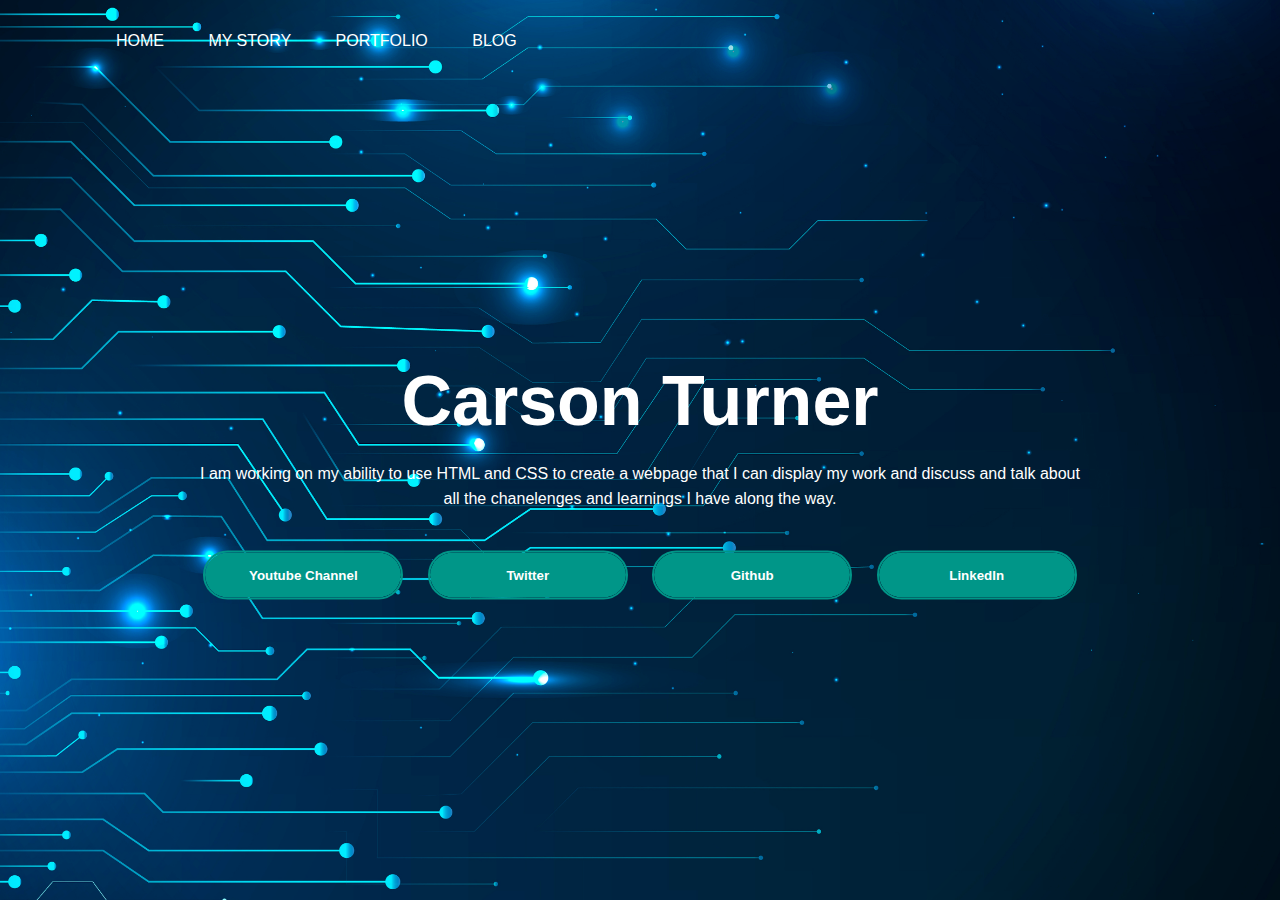
==== CarsonTurnerWebsite/index.html @ cd8d00f9 "Updated" ====
<html>
<head>
    <title>Carson Turner Portfolio Website</title>
    <link rel="stylesheet" href="style.css">
</head>
<body>
    <div class="banner">
        <div class="navbar"
            <img src="logo.jpg" class="logo">
            <ul>
                <li><a href="#">Home</a></li>
                <li><a href="#">My Story</a></li>
                <li><a href="#">Portfolio</a></li>
                <li><a href="#">Blog</a></li>
            </ul>
        </div>

        <div class="content">
            <h1>Carson Turner</h1>
            <p>I am working on my ability to use HTML and CSS to create a webpage that
                I can display my work and discuss and talk about<br> all the chanelenges and 
                learnings I have along the way.</p>
            <div>
                <button type="button"><span></span>Youtube Channel</button>
                <button type="button"><span></span>Twitter</button>
                <button type="button"><span></span>Github</button>
                <button type="button"><span></span>LinkedIn</button>
            </div>
        </div>
    </div>
    
</body>
</html>
---- CarsonTurnerWebsite/style.css ----
*{
    margin: 0;
    padding: 0;
    font-family: sans-serif;
}
.banner{
    width: 100%;
    height: 100vh;
    background-image: url(background.jpg);
    background-size: cover;
    background-position: center;
}
.navbar{
    width: 85%;
    margin: auto;
    padding: 32px 0;
    display: flex;
    align-items: center;
    justify-content: space-between;
}
.logo{
    width: 120px;
    cursor: pointer;
}
.navbar ul li{
    list-style: none;
    display: inline-block;
    margin: 0 20px;
    position: relative;
}
.navbar ul li a{
    text-decoration: none;
    color: #fff;
    text-transform: uppercase;
}
.navbar ul li::after{
    content: '';
    height: 3px;
    width: 0;
    background: #009688;
    position: absolute;
    left: 0;
    bottom: -10px;
    transition: 0.25s;
}
.navbar ul li:hover:after{
    width: 100%;

}
.content{
    width: 100%;
    position: absolute;
    top: 50%;
    transform: translateY(-50%);
    text-align: center;
    color: #fff;
}
.content h1{
    font-size: 70px;
    margin-top: 80px;
}
.content p{
    margin: 20px auto;
    font-weight: 100;
    line-height: 25px;
}
button{
    width: 200px;
    padding: 15px 0;
    text-align: center;
    margin: 20px 10px;
    border-radius: 25px;
    font-weight: bold;
    border: 2px solid #009688;
    background: transparent;
    color: #fff;
    cursor: pointer;
    position: relative;
    overflow: hidden;
}
span{
    background: #009688;
    height: 100%;
    width: 100%;
    border-radius: 25px;
    position: absolute;
    left: 0;
    bottom: 0;
    z-index: -1;
    transition: 0.25s;
}
button:hover span{
    width: 100%;
}
button:hover{
    border: none;
}
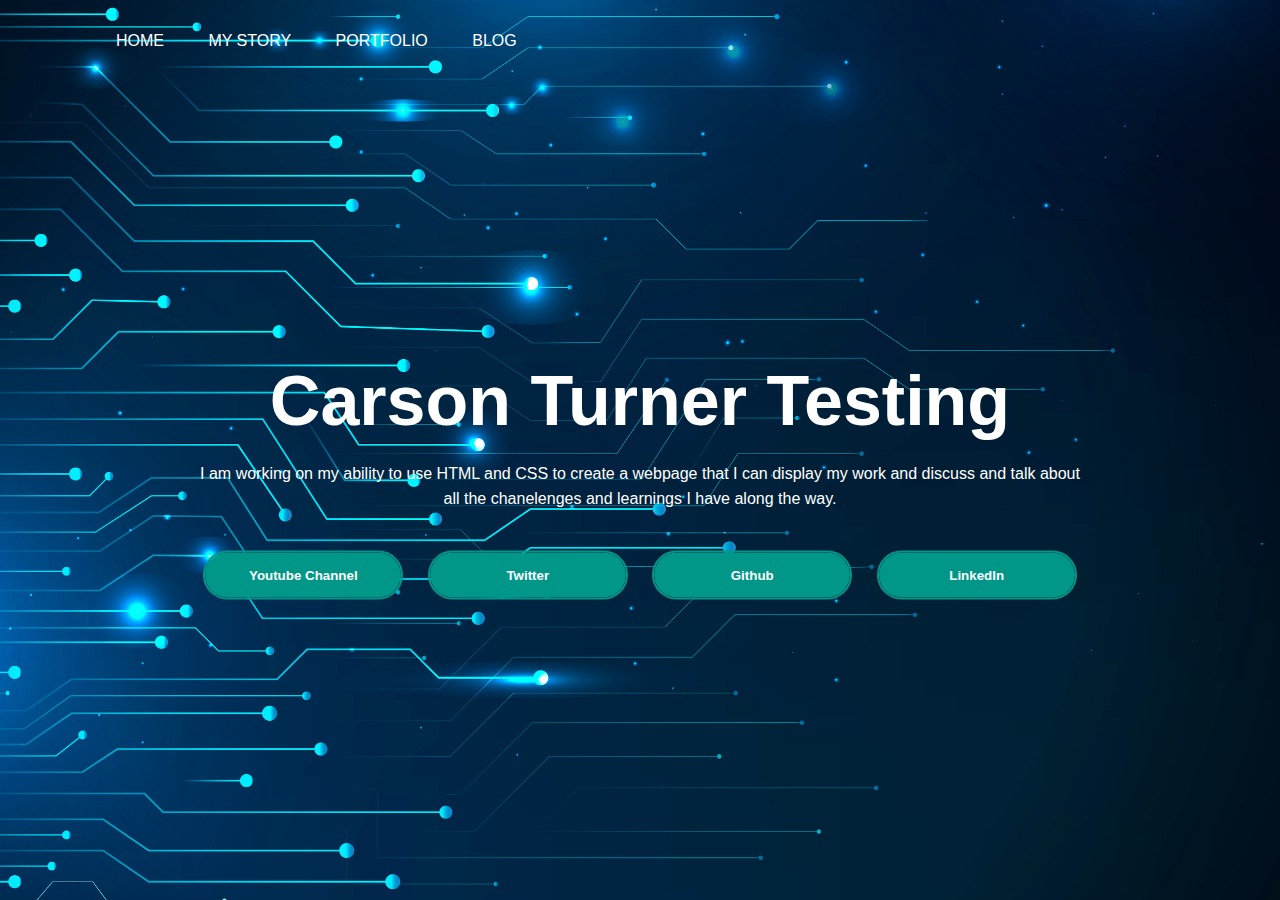
==== commit b0862910: "Testing2" ====
--- a/CarsonTurnerWebsite/index.html
+++ b/CarsonTurnerWebsite/index.html
@@ -16,7 +16,7 @@
         </div>
 
         <div class="content">
-            <h1>Carson Turner</h1>
+            <h1>Carson Turner Testing</h1>
             <p>I am working on my ability to use HTML and CSS to create a webpage that
                 I can display my work and discuss and talk about<br> all the chanelenges and 
                 learnings I have along the way.</p>
